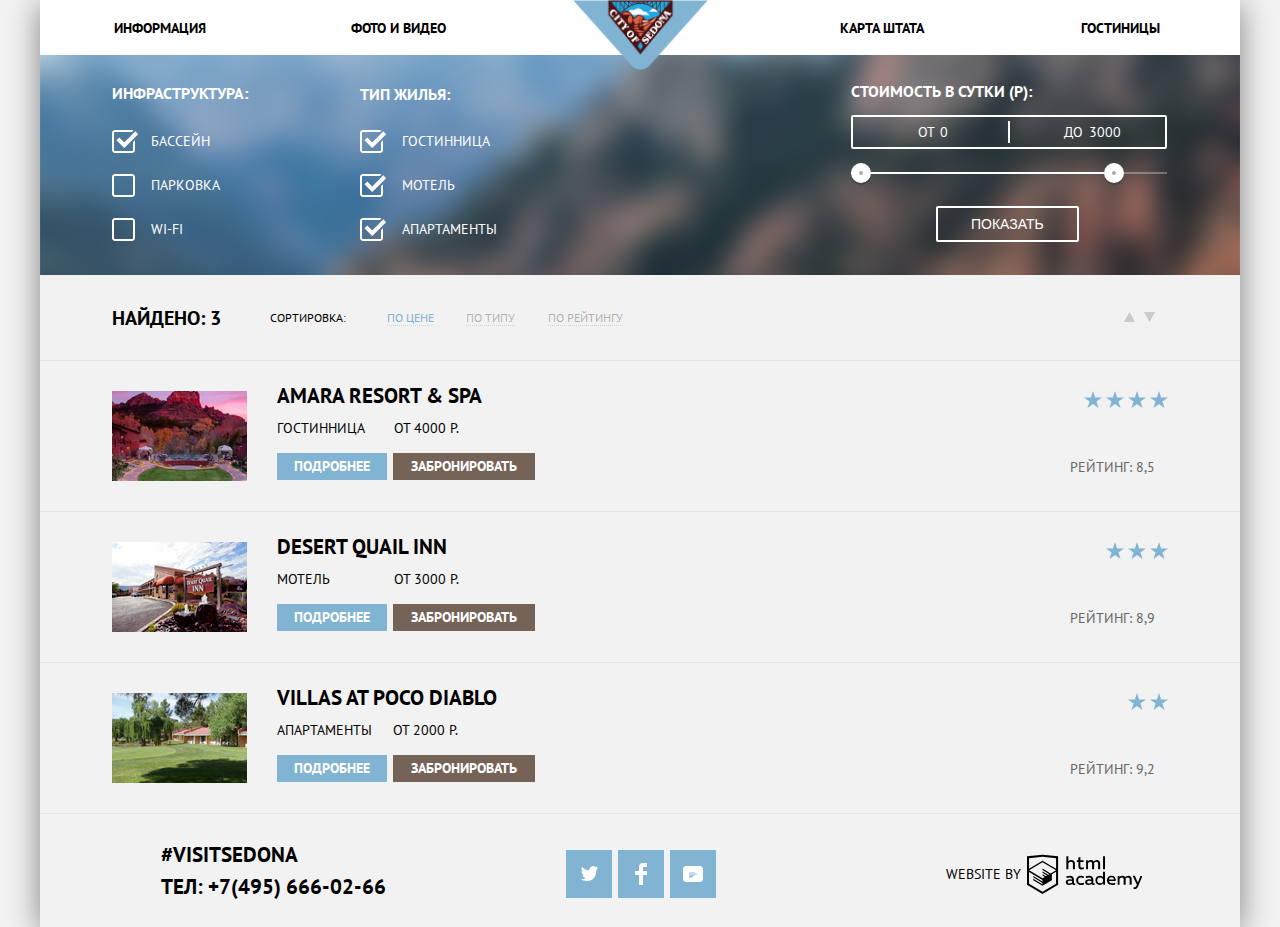
==== hotels.html @ 646f5143 "Final" ====
<!DOCTYPE html>
<html lang="ru">
<head>
  <meta charset="utf-8">
  <title>Sedona</title>
  <link href="https://fonts.googleapis.com/css?family=PT+Sans&display=swap" rel="stylesheet">
  <link href="css/style.css" rel="stylesheet">
</head>
<body>
  <!-- Навигация сайта -->
  <header class="main-header">
    <nav class="main-navigation">
      <p class="main-logo">
        <a href="index.html">
          <img src="img/logo.png" width="135" height="70" alt="Логотип Sedona">
        </a>
      </p>
      <ul class="site-navigation">
        <li><a href="index.html">Информация</a></li>
        <li><a href="#">Фото и Видео</a></li>
        <li class="site-navigation-left"><a href="#">Карта Штата</a></li>
        <li><a class="active-page-hotel" href="hotels.html">Гостиницы</a></li>
      </ul>
    </nav>
  </header>
  <!--Общий класс фильтрам filters где будут вложены все остальные фильтры в блоке-->
  <form class="filter" action="https://echo.htmlacademy.ru" method="post">
    <div class="filter-options">
      <h3 class="filter-options-h3">Инфраструктура:</h3>
      <input class="visually-hidden filter-input filter-input-checkbox" id="pool" type="checkbox" name="pool" checked>
      <label class="filter-cursor" for="pool">
        Бассейн
      </label>
      <input class="visually-hidden filter-input filter-input-checkbox" id="parking" type="checkbox" name="parking">
      <label class="filter-cursor" for="parking">
        Парковка
      </label>
      <input class="visually-hidden filter-input filter-input-checkbox" id="wi-fi" type="checkbox" name="wi-fi">
      <label class="filter-cursor" for="wi-fi">
        Wi-fi
      </label>
    </div>
    <!-- Задал название классна Property-filter для фильтра для колонки типа жилья-->
    <div class="filter-options2">
      <h3 class="filter-options2-h3">Тип жилья:</h3>
      <input class="visually-hidden2 filter-input2 filter-input-checkbox2" id="hotel" type="checkbox" name="hotel"
        checked>
      <label class="filter-cursor" for="hotel">
        Гостинница
      </label>
      <input class="visually-hidden2 filter-input2 filter-input-checkbox2" id="motel" type="checkbox" name="motel"
        checked>
      <label class="filter-cursor" for="motel">
        Мотель
      </label>
      <input class="visually-hidden2 filter-input2 filter-input-checkbox2" id="apartment" type="checkbox"
        name="apartment" checked>
      <label class="filter-cursor" for="apartment">
        Апартаменты
      </label>
    </div>
    <!-- Задаю будущий класс фильтру по цене price-filter-->
    <div class="filter-range">
      <div class="filter-range-title">Стоимость в сутки (р):</div>
      <div class="price-controls">
        <label class="min-price">от <input type="text" name="min-price" value="0"></label>
        <label class="max-price">до <input type="text" name="max-price" value="3000"></label>
      </div>
      <div class="range-controls">
        <div class="scale">
          <div class="bar"></div>
        </div>
        <div class="range-toggle range-toggle-min"></div>
        <div class="range-toggle range-toggle-max"></div>
      </div>
      <button class="btn-transparent" type="submit">Показать</button>
    </div>
  </form>
  <!-- добавляю доп секцию под результаты results-->
  <section class="results-filter">
    <div class="result-gradation">
      <h3>Найдено: 3</h3>
    </div>
    <div class="gradation">
      <span class="gradation-list">Сортировка:</span>
      <a class="price-gradation" href="#">По цене</a>
      <a class="type-gradation" href="#">По типу</a>
      <a class="rating-gradation" href="#">По рейтингу</a>
      <button class="up-icon" type="button">
        <svg xmlns="http://www.w3.org/2000/svg" width="11" height="10" viewBox="0 0 11 10">
          <path d="M5.5 0L0 10h11z" />
        </svg>
      </button>
      <button class="down-icon" type="button">
        <svg xmlns="http://www.w3.org/2000/svg" width="11" height="10" viewBox="0 0 11 10">
          <path d="M5.5 10L0 0h11" />
        </svg>
      </button>
    </div>
  </section>
  <section class="hotels">
    <article class="hotel-list">
      <img src="img/amara_resot_and_spa.png" width="135" height="90" alt="Фото отеля">
      <div class="hotel-info">
        <a class="hotel-title" href="#">Amara Resort & Spa</a>
        <p class="hotel-discription">
          <span class="hotel-discription-right">Гостинница</span>
          <span>От 4000 р.</span>
        </p>
        <p class="hotel-main-discription">
          <a class="learn-more" href="#">Подробнее</a>
          <a class="reserved" href="#">Забронировать</a>
        </p>
      </div>
      <div class="hotel-rating">
        <span>
          <img src="img/star.svg" alt="4 звезды">
          <img src="img/star.svg" alt="4 звезды">
          <img src="img/star.svg" alt="4 звезды">
          <img src="img/star.svg" alt="4 звезды">
        </span>
        <span class="rating">Рейтинг: 8,5</span>
      </div>
    </article>
    <article class="hotel-list">
      <img src="img/desert_quail_inn.png" width="135" height="90" alt="Фото мотеля">
      <div class="hotel-info">
        <a class="hotel-title" href="#">Desert Quail Inn</a>
        <p class="hotel-discription">
          <span class="hotel-discription-right">Мотель</span>
          <span class="motel-price">От 3000 р.</span>
        </p>
        <p class="hotel-main-discription">
          <a class="learn-more" href="#">Подробнее</a>
          <a class="reserved" href="#">Забронировать</a>
        </p>
      </div>
      <div class="hotel-rating">
        <span>
          <img src="img/star.svg" alt="3 звезды">
          <img src="img/star.svg" alt="3 звезды">
          <img src="img/star.svg" alt="3 звезды">
        </span>
        <span class="rating">Рейтинг: 8,9</span>
      </div>
    </article>
    <article class="hotel-list">
      <img src="img/villas_at_poco_diablo.png" width="135" height="90" alt="Фото апартаментов">
      <div class="hotel-info">
        <a class="hotel-title" href="#">Villas At Poco Diablo</a>
        <p class="hotel-discription">
          <span class="hotel-discription-right-apartment">Апартаменты</span>
          <span class="apartment-price">От 2000 р.</span>
        </p>
        <p class="hotel-main-discription">
          <a class="learn-more" href="#">Подробнее</a>
          <a class="reserved" href="#">Забронировать</a>
        </p>
      </div>
      <div class="hotel-rating">
        <span>
          <img src="img/star.svg" alt="2 звезды">
          <img src="img/star.svg" alt="2 звезды">
        </span>
        <span class="rating">Рейтинг: 9,2</span>
      </div>
    </article>
    <p class="footer-fix"></p>
  </section>
  <footer class="footer-info">
    <p class="main-information">
      <span class="main-information1">#visitsedona</span>
      <span class="main-information2">Тел: +7(495) 666-02-66</span>
    </p>
    <ul class="social-buttons">
      <li>
        <a class="social-button-tw" href="https://twitter.com/">
          <svg xmlns="http://www.w3.org/2000/svg" xmlns:xlink="http://www.w3.org/1999/xlink" width="17" height="15"
            viewBox="0 0 17 15">
            <path
              d="M10.95.144c1.685-.496 2.984.27 3.577 1.179.673-.231 1.331-.481 2.011-.708a2.345 2.345 0 0 1-.857 1.768c.685.17 1.304-.491 1.304-.491-.169 1-1.006 1.788-1.563 2.024-.231 6.75-3.175 11.217-10.077 11.082h-.446c-.41 0-4.164-.46-4.898-1.887 2.271.196 3.893-.422 4.693-1.177-.96-.3-2.679-.477-2.979-2.95.349.106.564.228 1.19.119C1.705 8.247.374 7.53.448 5.33c.285.328 1.067.536 1.34.472C1.085 5.561-.182 2.442.894.85c1.818 1.854 3.735 3.606 7.152 3.773C8.254 2.33 9.183.793 10.95.144z" />
          </svg>
        </a>
      </li>
      <li>
        <a class="social-button-fb" href="https://facebook.com/">
          <svg xmlns="http://www.w3.org/2000/svg" width="12" height="22" viewBox="0 0 12 22">
            <path d="M12 4V0H8a4 4 0 0 0-4 4v4H0v4h4v10h4V12h4V8H8V4h4z" />
          </svg>
        </a>
      </li>
      <li>
        <a class="social-button-yt" href="https://youtube.com/">
          <svg xmlns="http://www.w3.org/2000/svg" xmlns:xlink="http://www.w3.org/1999/xlink" width="20" height="16"
            viewBox="0 0 20 16">
            <image width="20" height="16" overflow="visible" xlink:href="youtube.png" />
            <path
              d="M17 0H3C1.35 0 0 1.35 0 3v10c0 1.65 1.35 3 3 3h14c1.65 0 3-1.35 3-3V3c0-1.65-1.35-3-3-3zM6.027 11.998V4.002L15.014 8l-8.987 3.998z" />
          </svg>
        </a>
      </li>
    </ul>
    <p class="copyright-info">website by
      <a class="copyright" href="https://htmlacademy.ru/">
        <svg xmlns="http://www.w3.org/2000/svg" data-name="Layer 1" width="115" height="41" viewBox="0 0 113 39">
          <path fill="#fffff"
            d="M46.84 28.22a2.07 2.07 0 0 0 .58-.11v1.4a3.41 3.41 0 0 1-1.24.22 1.75 1.75 0 0 1-1.75-1 5.08 5.08 0 0 1-3.3 1.13c-1.59 0-3.06-.87-3.06-2.68 0-2.24 2.08-2.93 3.9-2.93a11.63 11.63 0 0 1 2.28.26v-.31c0-1.09-.8-1.86-2.3-1.86a7.79 7.79 0 0 0-3.15.67v-1.79a10.72 10.72 0 0 1 3.35-.58c2.48 0 4 1.18 4 3.83v3.14a.57.57 0 0 0 .69.61zm-6.76-1.19a1.42 1.42 0 0 0 1.64 1.29 3.56 3.56 0 0 0 2.53-1v-1.51a10.21 10.21 0 0 0-1.9-.22c-1.1.01-2.27.35-2.27 1.45zM53.06 20.62a5.29 5.29 0 0 1 2.7.67v1.79a4.28 4.28 0 0 0-2.42-.73 2.89 2.89 0 1 0 0 5.76 5.26 5.26 0 0 0 2.55-.67v1.8a6.58 6.58 0 0 1-2.9.6 4.42 4.42 0 0 1-4.72-4.54 4.54 4.54 0 0 1 4.79-4.68zM65.84 28.22a2.07 2.07 0 0 0 .58-.11v1.4a3.41 3.41 0 0 1-1.24.22 1.75 1.75 0 0 1-1.75-1 5.08 5.08 0 0 1-3.3 1.13c-1.59 0-3.06-.87-3.06-2.68 0-2.24 2.08-2.93 3.9-2.93a11.63 11.63 0 0 1 2.28.26v-.31c0-1.09-.8-1.86-2.3-1.86a7.79 7.79 0 0 0-3.15.67v-1.79a10.72 10.72 0 0 1 3.35-.58c2.48 0 4 1.18 4 3.83v3.14a.57.57 0 0 0 .69.61zm-6.76-1.19a1.42 1.42 0 0 0 1.64 1.29 3.56 3.56 0 0 0 2.53-1v-1.51a10.21 10.21 0 0 0-1.9-.22c-1.11.01-2.27.35-2.27 1.45zM76.67 16.85v12.76h-1.76v-1.39a4.07 4.07 0 0 1-3.35 1.62 4.62 4.62 0 0 1 0-9.22 4 4 0 0 1 3.15 1.37v-5.14h2zm-4.76 5.48a2.9 2.9 0 0 0 0 5.8 3 3 0 0 0 2.79-1.84v-2.13a3.06 3.06 0 0 0-2.79-1.83zM82.99 20.62c3.48 0 4.68 2.81 4.12 5.34h-6.58c.22 1.57 1.75 2.22 3.35 2.22a6.41 6.41 0 0 0 2.77-.62v1.68a7.5 7.5 0 0 1-3.14.6c-2.68 0-5-1.53-5-4.61a4.39 4.39 0 0 1 4.48-4.61zm.09 1.62a2.39 2.39 0 0 0-2.57 2.26h4.85a2.06 2.06 0 0 0-2.28-2.26zM89.1 29.61v-8.75h1.73v1.09a4 4 0 0 1 2.92-1.33 3 3 0 0 1 2.73 1.4 4.33 4.33 0 0 1 3.06-1.4 3.21 3.21 0 0 1 3.32 3.52v5.47h-2V24.2a1.67 1.67 0 0 0-1.73-1.84 2.94 2.94 0 0 0-2.17 1.18V29.61h-2V24.2a1.67 1.67 0 0 0-1.73-1.84 3.11 3.11 0 0 0-2.32 1.35v5.91h-2zM111.47 20.86h2l-4.1 9.93c-.95 2.28-2.19 3-3.52 3a5 5 0 0 1-1.15-.15v-1.66a3 3 0 0 0 .89.13c.95 0 1.66-.67 2.17-2l.18-.44-4.16-8.82h2.13l3 6.6zM40.66 1.53v5a4 4 0 0 1 2.83-1.2A3.41 3.41 0 0 1 47.1 8.9v5.41h-2V9.15a1.9 1.9 0 0 0-2-2.1 3.08 3.08 0 0 0-2.44 1.46v5.8h-2V1.53h2zM52.43 2.42v3.12h3.17v1.71h-3.17v4c0 1.15.53 1.53 1.66 1.53a4.71 4.71 0 0 0 1.77-.35v1.68a7.14 7.14 0 0 1-2.35.38 2.68 2.68 0 0 1-3-2.88V7.23h-1.6V5.52h1.57V2.88zM58.1 14.29V5.54h1.73v1.09a4 4 0 0 1 2.92-1.33 3 3 0 0 1 2.73 1.4 4.33 4.33 0 0 1 3.06-1.4 3.21 3.21 0 0 1 3.32 3.52v5.47h-2V8.88a1.67 1.67 0 0 0-1.73-1.84 2.94 2.94 0 0 0-2.17 1.18V14.29h-2V8.88a1.67 1.67 0 0 0-1.73-1.84 3.11 3.11 0 0 0-2.32 1.35v5.91h-2zM74.72 1.52h1.95v12.76h-1.95zM15.44.02h-.16L0 1.62v28l15.28 9.09 15.28-9.09v-28zm13.12 28.45l-13.28 7.9L2 28.47V16.99l13.22 7.87v1.43l-9.07-5.4v1.38l9.11 5.47v1.46l-9.1-5.42v1.38l9.11 5.47 9.19-5.5V19.22l4.1-2.45v11.67zm0-13.16l-3.65 2.14-1.68 1-8-4.76v1.38l6.84 4.07h-.06l-.15.09-1 .57-5.64-3.36v1.38l4.45 2.65-1.05.7-3.36-2v1.38l2.21 1.3-2.25 1.35-13.16-7.82 13.17-7.92zm0-1.39L15.21 6.05l-13.2 7.86V3.41l13.28-1.39 13.28 1.39v10.51z" />
        </svg>
      </a>
    </p>
  </footer>
</body>
</html>
---- css/style.css ----
body {
    margin: 0 auto;
    padding: 0;
    
    font-family: "PT Sans", Arial, sans-serif;
    font-size: 14px;
    line-height: 24px;
    font-weight: 400;
    color: black;
    text-transform: uppercase;
    background-color: white;
    text-align: center;
    width: 1200px;

    box-shadow: 0 5px 30px 0 gray;
    background-color: #f2f2f2;
  }

* {
    box-sizing: border-box;
}

a {
    text-decoration: none;
}

 /* Главная страница сайта */
 /* Навигация сайта */

.background-photo {
        min-height: 508px;
        background: url(../img/background-mask.png) no-repeat, url(../img/background-welcome.png) no-repeat, url(../img/background-photo.jpg) no-repeat;
        background-position: -2px 451px , 370px 76px , 0px -83px;
}

.main-navigation {
    font-size: 14px;
    line-height: 26px;
    color: black;
    font-weight: bold;
    background-color: white;
    text-align: center;
}

.main-navigation li {
    width: 239px;
    padding: 15px 20px;
    
}

.main-logo {
    position: absolute;
    margin: 0 auto;
    left: 0;
    right: 0;
    width: 140px;
}
.main-navigation,
.site-navigation {
    list-style: none;
}

.site-navigation {
    display: flex;
    padding: 0;
    margin: 0;
}

.site-navigation-left {
    margin-left: auto;
}

.main h1 {
    font-size: 21px;
    line-height: 26px;
    width: 440px;
    height: 48px;
    color: #333333;
}

.main h2 {
    font-size: 21px;
    font-weight: 700;
    line-height: 26px;
}

/* Навигация сайта */
.site-navigation a {
    color: #000000;
}

.site-navigation a:hover {
    color: #81b3d2;
}

.site-navigation a:active {
    color: rgba(0, 0, 0, 0.3);
}

.active-page-info:visited {
    color: #766357;
}

/* Список преимуществ */

.main-intro {
    display: flex;
    flex-direction: column;
    text-align: center;
    background-color: white;
    padding-top: 61px;
}

.main-intro h1 {
    font-size: 21px;
    line-height: 26px;
    font-weight: 700;
    width: 455px;
    margin-top: 0;
    margin-left:auto;
    margin-right: auto;
}

.main-intro h2 {
    font-size: 14px;
    line-height: 26px;
    font-weight: 400;
    margin-bottom: 53px;
}

.features-list ul {
    list-style:none;
}

.features-list .features-item {
    width: 1200px;
    min-height: 328px;
}

.features-list,
.features-item {
    display: flex;
    margin-left:auto;
    margin-right:auto;
    
    min-height: 257px;
}

.features-item {
    margin: 0;
    padding: 0;
}

.features-item h3 {
    font-size: 21px;
    line-height: 21px; 
}

.features-item-text {
    background-color: #81b3d2;
    color: white;
    width: 400px;
    height: 256px;
    padding: 53px 54px;

}

.features-item-title {
    margin: -7px auto;
    padding: 0;
    width: 200px;
}

.features-item-text h3 {
    font-size: 21px;
    font-weight: 700;
    line-height: 21px;
    margin-bottom: 24px;
}

.features-items li {
    width: 1200px;
    display: flex;
}

.features-list1 {
    display: flex;
    width: 1200px;
    min-height: 328px;    
}

.features-item1 {
    list-style: none;
    display: flex;
    margin: 0;
    padding: 0;
}

.features-item1 h3 {
    font-size: 21px;
    font-weight: 700;
    line-height: 21px;
}

.features-item1 ul {
    width: 400px;
}

.features-list2 {
    display: flex;
    width: 1200px;
    min-height: 257px;
    background-color: #eeeeee;    
}

.features-list2 ul{
    list-style: none;
    margin: 0 auto;
    padding-left: 0px;
    padding-right: 0px;
}

.features-item2 {
    display: flex;
}

.features-item2-fix {
    margin-right: 4px;
}

.features-item2 li {
    width: 400px;
    min-height: 143px;
    padding-top: 50px;
    padding-bottom: 63px;
}

.features-list2 h3 {
    font-size: 21px;
    line-height: 21px;
    display: block;
    width: 125px;
    margin: -4px 136px 23px;
    padding: 0;
}

.features-item2 p {
    padding: 0px 69px;
}

/* Секция формы */
.search-block {
    font-weight: 700;
}

.search-button {
    width: 568px;
    padding: 30px 0;
    background-color:#766357;
    border: none;
    color:#fff;
    line-height: 26px;
    cursor: pointer;
    font-size: 21px;
    font-weight: 700;
    text-transform: uppercase;
}

.search-button:hover {
    background-color: #604e43;
}

.search-button:active {
    background-color: #503e33;
}

.search-text-block {
    width: 1200px;
    text-align: center;
    padding-right: 400px;
    padding-left: 400px;
}

.search-text-main{
    font-size: 30px;
    font-weight: 700;
    line-height: 36px;
    padding-top: 5px;
}

.search-text {
    font-size: 14px;
    line-height: 26px;
    font-weight: 400;
    padding-left: 20px;
    padding-right: 20px;
}

.submit-search {
    color: white;
    font-size: 21px;
    font-weight: 700;
    line-height: 26px;
    background-color: #81b3d2;
    border: none;
    margin-top: 53px;
    margin-right: 0px;
    margin-bottom: 0px;
    margin-left: 0px;
    padding-top: 16px;
    padding-bottom: 16px;
    width: 458px;
    height: 58px;
    cursor: pointer;
    text-transform: uppercase;
}

.submit-search:hover {
    background-color: #669ec0;
}

.submit-search:active {
    background-color: #5496bd;
}

/* Стилизация формы заезда выезда */
.style-date {
    background-color: #f2f2f2;
    cursor: pointer;
}

.style-date:hover {
    background-color: #ebebeb;
}

.style-date:focus {
    background-color: #ffffff;
}
/* Кнопки плюсов и минусов и секция формы  */
.search-form {
    box-shadow: 0 5px 30px 0 gray;
    width: 568px;
    min-height: 395px;
    margin: 0 auto;
    position: absolute;
    left: 0;
    right: 0;
    padding-top: 53px;
    background-color:white;
}

.input-with-button {
    position: relative;
}

.input-with-button input {
    width: 38px;
    height: 38px;
    text-align: center;
    border: none;
    background-color: #f2f2f2;
}

.input-with-button input:hover {
    background-color: #ebebeb;
}

.input-with-button input:focus {
    background-color: #ffffff;
}

.input-with-button button {
    width: 38px;
    height: 38px;
    border: none;
    background-color: #f2f2f2;
    color: #bdbbbc;
    margin-left: -4px;
    margin-right: -4px;
}

.input-with-button button:hover {
    color: #000000;
}

.input-with-button button:active {
    color: #81b3d2;
}

.counter {
    display: flex;
    justify-content: flex-start;
    align-content: space-between;
    align-items: center;
}

.counter label {
    padding-left: 55px;
    padding-right: 40px;
}

.counter-label-kids {
    margin-left: 70px;
    margin-right: -12px;
}

.date-selector {
    display: flex;
    justify-content: center;
    align-items: baseline;
    margin-bottom: 30px;
}

.date-selector input {
    width: 346px;
    height: 38px;
    border: none;
    margin-left: 21px;  
    padding-left: 15px;
    font-size: 14px;
    line-height: 26px;
    color: #000000;
    font-weight: 700;
    text-transform: uppercase;
}

.date-selector input:focus {
    border: 2px solid #e5e5e5;
}

.input-with-calendar {
    position: relative;
}

.date-selector button {
    position: absolute;
    top: 9px;
    right: 19px;
}


/* Кнопки календаря */

.calendar-button {
    width: 21px;
    height: 22px;
    border: none;
    cursor: pointer;
    outline: none;
    background: transparent;
}

.calendar-button svg {
    fill: #cacaca;
}

.calendar-button:hover svg {
    fill: black;
}

.calendar-button:active svg { 
    fill: #81b3d2;
}

/* Футер */
.footer-info {
    width: 1200px;
    min-height: 106px;
    display: flex;
    align-items: center;
}

.footer-fix {
    margin: 0;
    padding-top: 7px;
}

.main-information1 {
    padding-left: 121px;
    padding-bottom: 6px;
}

.main-information2 {
    padding-left: 121px;
    padding-bottom: 6px;
}

.main-information {
    font-size: 21px;
    font-weight: 700;
    line-height: 26px;
    display: flex;
    flex-direction: column;
    align-items: flex-start;
    margin: 0;
}

.copyright-info {
    display: flex;
    padding-top: 30px;
    padding: 0;
    margin: 0;
    align-items: center;
    padding-left: 230px;
}

/* Кнопка логотипа */

.copyright {
    width: 127px;
    height: 40px;
    border: none;
    cursor: pointer;
    background: transparent;
}

.copyright:hover svg {
    fill: #81b3d2;
}

.copyright:active svg {
    fill: #bdbbbc;
}

/* Сошал кнопки  */

.social-buttons {
    list-style:none;
    padding: 0;
    margin: 0;
    display: flex;
    padding-top: 36px;
    padding: 0;
    padding-left: 180px;
}

.social-button-tw {
    margin-right: 6px;
}

.social-button-fb {
    margin-right: 6px;
}

.social-button-tw, 
.social-button-fb,
.social-button-yt {
    display: inline-flex;
    justify-content: center;
    align-items: center;
    width: 46px;
    height: 48px;
    display: inline-flex;
    cursor: pointer;
    outline: none;
    background-color: #81b3d2;
}

.social-button-tw svg, 
.social-button-fb svg,
.social-button-yt svg { 
    fill: #ffffff;
}

.social-button-tw:hover, 
.social-button-fb:hover,
.social-button-yt:hover {
    background-color: #669ec0;
}

.social-button-tw:active, 
.social-button-fb:active,
.social-button-yt:active  {
    background-color: #5496bd;
}

.social-button-tw:active svg, 
.social-button-fb:active svg,
.social-button-yt:active svg {
    fill: #88b6d1;
}

/* Активная кнопка на странице отеля */

.site-navigation .active-page-hotel:active {
    color: #766357 ;
}

/* Страница с отелями */

/* Стиль активной страницы на которой находимся */

.active-page-hotel:visited {
    color: #766357;
}

/* Фильтр страницы гостиницы */

.filter-cursor {
    cursor: pointer;
}

.filter {
    display: flex;
    background: url(../img/hotel-background.png) center no-repeat;
    color: #fff;
    padding-left: 72px;
    padding-top: 0;
    padding-right: 74px;
    padding-bottom: 0;
    min-height: 220px;
    margin-top: -1px;
}

.map iframe {
    border: 0;
}

.filters input[type="checkbox"] {
    display: none;
}

.filter-options {
    display: flex;
    flex-direction: column;
    align-items: flex-start;
    padding-right: 0px;
    min-height: 0px;
    padding-left: 26px;
    padding-top: 18px;
    
}

.filter-options-h3 {
    padding-top: 8px;
    padding-bottom: 24px;
    margin: 0;
    margin-left: -26px;
    margin-right: 70px;
}

.filter-options label {
    position: relative;
    display: block;
    padding-bottom: 20px;
    padding-left: 13px;
}


.filter-options2 {
    display: flex;
    flex-direction: column;
    align-items: flex-start;
    padding-right: 0px;
    min-height: 0px;
    padding-left: 42px;
    padding-top: 1px;
}

.filter-options2 label {
    position: relative;
    display: block;
    padding-bottom: 20px;
    padding-left: 42px;
}

.filter-options2-h3 {
    padding-top: 26px;
    padding-bottom: 23px;
    margin: 0;
}

.filter-input-checkbox:checked + label::before {
    content: "";
    position: absolute;
    width: 27px;
    height: 23px;
    top: 1px;
    left: -26px;;
    background-image: url(../img/checkbox-on.svg);
    background-repeat: no-repeat;
}

.filter-input-checkbox + label::before {
    content: "";
    position: absolute;
    width: 27px;
    height: 23px;
    top: 1px;
    left: -26px;
    background-image: url(../img/checkbox-off.svg);
    background-repeat: no-repeat;
}

.visually-hidden:not(:focus):not(:active),
input[type="checkbox"].visually-hidden,
input[type="radio"].visually-hidden {
    position: absolute;
    width: 1px;
    height: 1px;
    margin: -1px;
    border: 0;
    padding: 0;
    white-space: nowrap;
    clip-path: inset(100%);
    clip: rect(0 0 0 0);
    overflow: hidden;
}

.filter-input-checkbox2:checked + label::before {
    content: "";
    position: absolute;
    width: 27px;
    height: 23px;
    left: 0px;
    top: 1px;
    background-image: url(../img/checkbox-on.svg);
    background-repeat: no-repeat;
}
  
.filter-input-checkbox2 + label::before {
    content: "";
    position: absolute;
    width: 27px;
    height: 23px;
    top: 1px;
    left: 0px;
    background-image: url(../img/checkbox-off.svg);
    background-repeat: no-repeat;
}
  
.visually-hidden2:not(:focus):not(:active),
input[type="checkbox"].visually-hidden2,
input[type="radio"].visually-hidden2 {
    position: absolute;
    width: 1px;
    height: 1px;
    margin: -1px;
    border: 0;
    padding: 0;
    white-space: nowrap;
    clip-path: inset(100%);
    clip: rect(0 0 0 0);
    overflow: hidden;
}

.results-filter {
    display: flex;
    align-items: center;
    border-bottom: 1px solid #e5e5e5;
    padding-top: 16px;
    padding-bottom: 15px;
}

.gradation {
    padding-top: 0px;;
    font-size: 12px;
    font-weight: 400;
    line-height: 18px;
}

.result-gradation {
    font-size: 17px;
    line-height: 14px;
    padding-right: 49px;
    padding-left: 72px;
}

/* Стилизация результатов */

.hotels a {
    text-decoration: none;
}

.hotels h3 {
    font-size: 21px;
    font-weight: 700;
    line-height: 26px;
    padding: 0;
    margin: 0;
    padding-left: 30px;
}

.hotels span {
    font-size: 14px;
    font-weight: 400;
    line-height: 21px;
}

.hotel-list {
    display: flex;
    padding-top: 30px;
    padding-bottom: 30px;
    padding-left: 72px;
    padding-right: 72px;
    border-bottom: 1px solid #e5e5e5;
}

.learn-more,
.reserved {
    padding-top: 3px;
    padding-right: 16px;
    padding-bottom: 3px;
    padding-left: 16px;
}

.learn-more {
    color: white;
    width: 110px;
    height: 27px;
    font-size: 14px;
    font-weight: 700;
    line-height: 21px;
    background-color: #81b3d2;
    margin-right: 6px;
}

.learn-more:hover {
    background-color: #669ec0;
}

.learn-more:active {
    background-color: #5496bd;
    color: rgba(255, 255, 255, 0.3);
}

.reserved {
    width: 142px;
    height: 27px;
    color: #ffffff;
    font-size: 14px;
    font-weight: 700;
    line-height: 21px;
    background-color: #766357;
}

.reserved:hover {
    background-color: #604e43;
}

.reserved:active {
    background-color: #503e33;
    color: rgba(255, 255, 255, 0.3);
}

.rating {
    background-color:#f2f2f2;
    color:#666;
    padding-top: 3px;
    padding-right: 13px;
    padding-bottom: 3px;
    padding-left: 13px;
}

/* Стилизация фильтров ( Найдено ) */
.gradation {
    font-size: 12px;
}

.price-gradation {
    color: #81b3d2;
    border-bottom: 1px dotted #d2d2d2;
    border-bottom-color:rgb(210, 210, 210);
    border-bottom-style: dotted;
    border-bottom-width: 1px;
    margin-left: 38px;
    margin-right: 29px;
}

.rating-gradation {
    margin-left: 30px;
}

.type-gradation,
.rating-gradation {
    color: rgba(0, 0, 0, 0.3);
    border-bottom: 1px dotted #d2d2d2;
    border-bottom-color:rgb(210, 210, 210);
    border-bottom-style: dotted;
    border-bottom-width: 1px;
}

.price-gradation:hover,
.type-gradation:hover,
.rating-gradation:hover {
    color: #81b3d2;
}

.price-gradation:active,
.type-gradation:active,
.rating-gradation:active {
    color: #000000;
}

/* Стилизация поиска после Найдено  */

.hotel-title {
    color: #000000;
    cursor: pointer;
    font-weight: 700;
    font-size: 21px;
}

.hotel-title:hover {
    color: #81b3d2;
}

.hotel-title:active {
    color: rgba(0, 0, 0, 0.3);
}

.up-icon {
    border: none;
    cursor: pointer;
    outline: none;
    background: transparent;
    margin-left: 492px;
}

.up-icon svg {
    fill: #cacaca;
}

.up-icon:hover svg {
    fill: black;
}

.up-icon:active svg {
    fill: #81b3d2;
}

.down-icon {
    border: none;
    cursor: pointer;
    outline: none;
    background: transparent;
    margin-left: -6px;
}

.down-icon svg {
    fill: #cacaca;
}

.down-icon:hover svg {
    fill: black;
}

.down-icon:active svg {
    fill: #81b3d2;
}


.hotel-info {
    display: flex;
    flex-direction: column;
    justify-content: space-between;
    width: 290px;
    height: 89px;
    padding-left: 30px;
}

.hotel-title {
    display: flex;
    margin: 0;
    margin-top: -7px;
}

.motel-price {
    padding-left: 35px;
}

.apartment-price {
    padding-left: 21px;
}

.hotel-discription {
    display: flex;
    margin: 0;
}


.hotel-discription-right {
    padding-right: 29px;
}

.hotel-discription-right-apartment {
    padding-left: 0px;
}


.hotel-main-discription {
    display: flex;
    min-width:400px;
    min-height: 30px;
    margin: 0;
    padding-top: 3px;

}

.discription {
    margin-bottom: 43px;
}

.hotel-rating {
    display: flex;
    flex-direction: column;
    align-items: flex-end;
    justify-content: space-between;
    height: 90px;
    margin-left: auto;
}

.hotel-main-info {
    display: inline-block;
}

/* Фильтр  */

.filter-range {
    width: 316px;
    margin-top: 26px;
    margin-right: -1px;
    margin-left: auto;
}

.filter-range-title {
    margin-bottom: 13px;
    font-size: 16px;
    font-weight: 700;
    line-height: 21px;
    text-align: left;
}

.price-controls {
    height: 34px;
    margin-bottom: 23px;
    font-size: 0;
    position: relative;
    border: 2px solid #ffffff;
    border-radius: 2px;
    display: flex;
    align-items: center;
  }

.price-controls label {
    display: inline-block;
    font-size: 14px;
    line-height: 21px;
    vertical-align: top;
    cursor: pointer;
}

.price-controls .min-price,
.price-controls .max-price {
    width: 157px;
    padding-left: 42px;
}

.max-price {
    margin-left: -9px;
}

.price-controls input {
    width: 50px;
    margin: 0;
    color: inherit;
    font: inherit;
    background: none;
    border: none;
}

.price-controls::after {
    content: "";
    position: absolute;
    top: 50%;
    left: 50%;
    transform: translate(-50%, -50%);
    width: 2px;
    height: 22px;
    background: #ffffff;
}

.range-controls {
    position: relative;
    margin-bottom: 32px;
}

.range-controls .scale {
    height: 2px;
    background: rgba(255, 255, 255, 0.3);
}

.range-controls .bar {
    width: 80%;
    height: 2px;
    background: #ffffff;
}

.range-toggle {
    position: absolute;
    top: -9px;
    width: 20px;
    height: 20px;
    background: #ababab;
    border: 8px solid #ffffff;
    border-radius: 50%;
    box-shadow: 0 2px 1px 0 rgba(0, 1, 1, 0.2);
    cursor: pointer;
}

.range-toggle:hover {
    background: #1c4f80;
    width: 21px;
    height: 21px;
}

.range-toggle-min {
    left: 0;
}
  
.range-toggle-max {
    left: 80%;
}

.btn-transparent {
    display: block;
    margin: 0 auto;
    margin-left: 85px;
    padding: 6px 33px;
    font-size: 14px;
    line-height: 20px;
    color: #ffffff;
    text-transform: uppercase;
    background: transparent;
    border: 2px solid #ffffff;
    border-radius: 2px;
    cursor: pointer;
}

.btn-transparent:hover {
    color: #000000;
    background: #ffffff;
}

.features-items {
    display: flex;
    padding: 0;
    margin: 0;
}
  
.features-item {
    flex-direction: column;
    align-items: center;
    padding: 58px 48px 82px 48px;
}
  
.features-item img {
    margin-bottom: 30px;
    max-height: 70px;
}
  
  .features-item h3 {
    margin: 0 0 24px 0;
}
  
.features-item p {
    margin: 0;
    line-height: 21px;
}
  
.features-item-paragraph {
    padding-left: 4px;
    margin-left: -15px;
    margin-top: 16px;
    padding-right: 0px;
    margin-right: -13px;
}

.with-control {
    display: flex;
    align-items: center;
    width: 40px;
    height: 39px;
    background: #f2f2f2;
}

  .with-control button {
    min-width: 37px;
    height: 39px;
    background: #f2f2f2;
    border: none;
    border-radius: 0; 
}

.with-control input {
    height: 39px;
    width: 38px;
    background: #f2f2f2;
    border: none;
    padding-left: 15px;
    line-height: 26px;
    font-size: 14px;
    font-weight: 700;
}
  
  
.btn {
    position: relative;
}
  
.btn:before {
    position: absolute;
    content: '';
    width: 12px;
    height: 3px;
    top: 18px;
    left: 11px;
    background: #a9a9a9;
}
  
.btn:after {
    position: absolute;
    content: '';
    width: 12px;
    height: 3px;
    top: 18px;
    left: 11px;
    background: #a9a9a9;
    transform: rotate(-90deg)
}
  
.btn-minus:after {
    content: none;
}
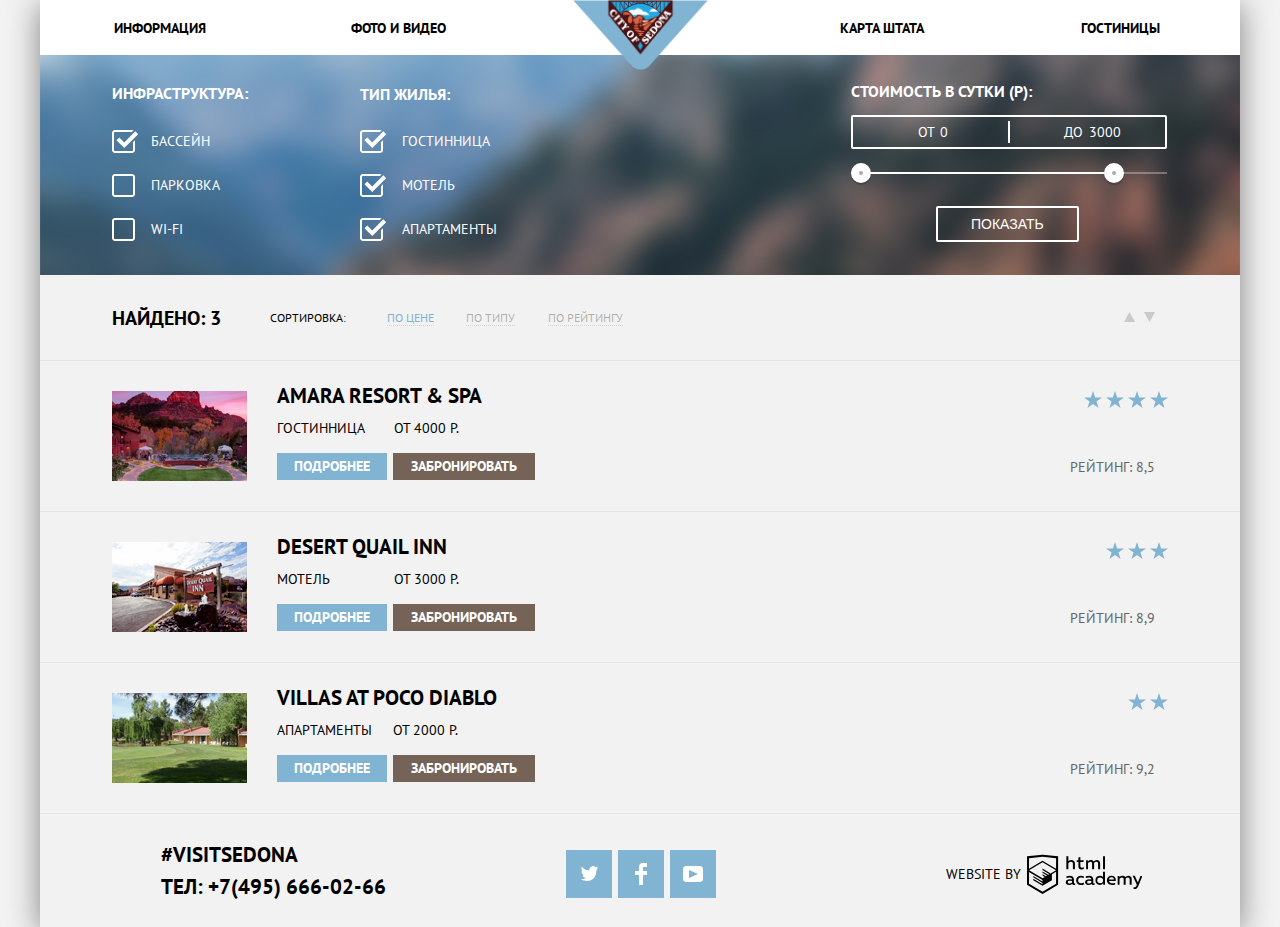
==== commit 46ea21f6: "FInal" ====
--- a/hotels.html
+++ b/hotels.html
@@ -114,10 +114,10 @@
       </div>
       <div class="hotel-rating">
         <span>
-          <img src="img/star.svg" alt="4 звезды">
-          <img src="img/star.svg" alt="4 звезды">
-          <img src="img/star.svg" alt="4 звезды">
-          <img src="img/star.svg" alt="4 звезды">
+          <img src="img/star.svg" width="18" height="17" alt="4 звезды">
+          <img src="img/star.svg" width="18" height="17" alt="4 звезды">
+          <img src="img/star.svg" width="18" height="17" alt="4 звезды">
+          <img src="img/star.svg" width="18" height="17" alt="4 звезды">
         </span>
         <span class="rating">Рейтинг: 8,5</span>
       </div>
@@ -137,9 +137,9 @@
       </div>
       <div class="hotel-rating">
         <span>
-          <img src="img/star.svg" alt="3 звезды">
-          <img src="img/star.svg" alt="3 звезды">
-          <img src="img/star.svg" alt="3 звезды">
+          <img src="img/star.svg" width="18" height="17" alt="3 звезды">
+          <img src="img/star.svg" width="18" height="17" alt="3 звезды">
+          <img src="img/star.svg" width="18" height="17" alt="3 звезды">
         </span>
         <span class="rating">Рейтинг: 8,9</span>
       </div>
@@ -159,8 +159,8 @@
       </div>
       <div class="hotel-rating">
         <span>
-          <img src="img/star.svg" alt="2 звезды">
-          <img src="img/star.svg" alt="2 звезды">
+          <img src="img/star.svg" width="18" height="17" alt="2 звезды">
+          <img src="img/star.svg" width="18" height="17" alt="2 звезды">
         </span>
         <span class="rating">Рейтинг: 9,2</span>
       </div>
@@ -175,8 +175,7 @@
     <ul class="social-buttons">
       <li>
         <a class="social-button-tw" href="https://twitter.com/">
-          <svg xmlns="http://www.w3.org/2000/svg" xmlns:xlink="http://www.w3.org/1999/xlink" width="17" height="15"
-            viewBox="0 0 17 15">
+          <svg xmlns="http://www.w3.org/2000/svg" xmlns:xlink="http://www.w3.org/1999/xlink" width="17" height="15" viewBox="0 0 17 15">
             <path
               d="M10.95.144c1.685-.496 2.984.27 3.577 1.179.673-.231 1.331-.481 2.011-.708a2.345 2.345 0 0 1-.857 1.768c.685.17 1.304-.491 1.304-.491-.169 1-1.006 1.788-1.563 2.024-.231 6.75-3.175 11.217-10.077 11.082h-.446c-.41 0-4.164-.46-4.898-1.887 2.271.196 3.893-.422 4.693-1.177-.96-.3-2.679-.477-2.979-2.95.349.106.564.228 1.19.119C1.705 8.247.374 7.53.448 5.33c.285.328 1.067.536 1.34.472C1.085 5.561-.182 2.442.894.85c1.818 1.854 3.735 3.606 7.152 3.773C8.254 2.33 9.183.793 10.95.144z" />
           </svg>
@@ -191,9 +190,7 @@
       </li>
       <li>
         <a class="social-button-yt" href="https://youtube.com/">
-          <svg xmlns="http://www.w3.org/2000/svg" xmlns:xlink="http://www.w3.org/1999/xlink" width="20" height="16"
-            viewBox="0 0 20 16">
-            <image width="20" height="16" overflow="visible" xlink:href="youtube.png" />
+          <svg xmlns="http://www.w3.org/2000/svg" xmlns:xlink="http://www.w3.org/1999/xlink" width="20" height="16" viewBox="0 0 20 16">
             <path
               d="M17 0H3C1.35 0 0 1.35 0 3v10c0 1.65 1.35 3 3 3h14c1.65 0 3-1.35 3-3V3c0-1.65-1.35-3-3-3zM6.027 11.998V4.002L15.014 8l-8.987 3.998z" />
           </svg>
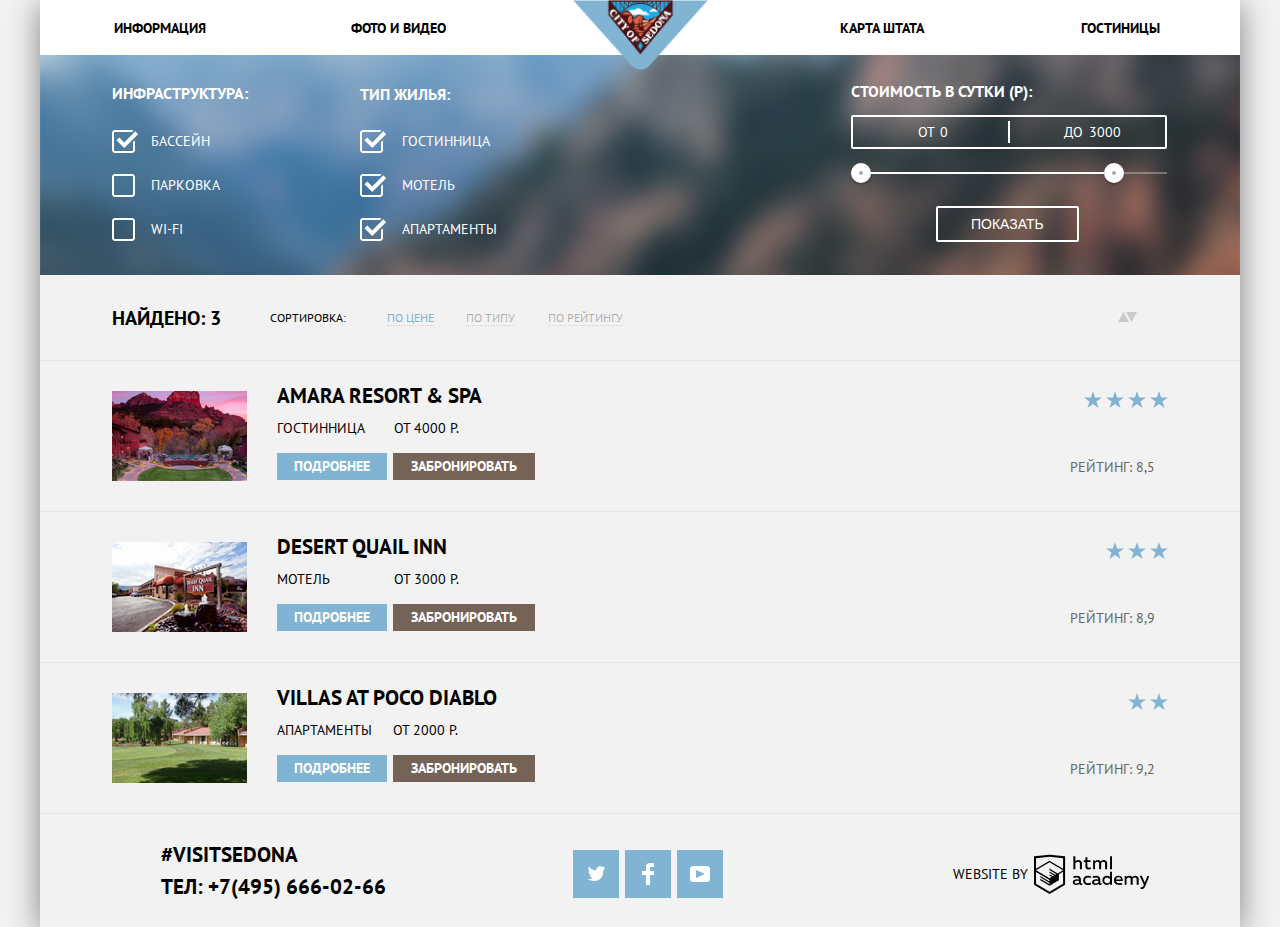
==== commit ac8c2142: "FINAL4" ====
--- a/hotels.html
+++ b/hotels.html
@@ -43,18 +43,15 @@
     <!-- Задал название классна Property-filter для фильтра для колонки типа жилья-->
     <div class="filter-options2">
       <h3 class="filter-options2-h3">Тип жилья:</h3>
-      <input class="visually-hidden2 filter-input2 filter-input-checkbox2" id="hotel" type="checkbox" name="hotel"
-        checked>
+      <input class="visually-hidden2 filter-input2 filter-input-checkbox2" id="hotel" type="checkbox" name="hotel" checked>
       <label class="filter-cursor" for="hotel">
         Гостинница
       </label>
-      <input class="visually-hidden2 filter-input2 filter-input-checkbox2" id="motel" type="checkbox" name="motel"
-        checked>
+      <input class="visually-hidden2 filter-input2 filter-input-checkbox2" id="motel" type="checkbox" name="motel" checked>
       <label class="filter-cursor" for="motel">
         Мотель
       </label>
-      <input class="visually-hidden2 filter-input2 filter-input-checkbox2" id="apartment" type="checkbox"
-        name="apartment" checked>
+      <input class="visually-hidden2 filter-input2 filter-input-checkbox2" id="apartment" type="checkbox" name="apartment" checked>
       <label class="filter-cursor" for="apartment">
         Апартаменты
       </label>
@@ -86,16 +83,16 @@
       <a class="price-gradation" href="#">По цене</a>
       <a class="type-gradation" href="#">По типу</a>
       <a class="rating-gradation" href="#">По рейтингу</a>
-      <button class="up-icon" type="button">
+      <a href="#" class="up-icon">
         <svg xmlns="http://www.w3.org/2000/svg" width="11" height="10" viewBox="0 0 11 10">
-          <path d="M5.5 0L0 10h11z" />
+          <path d="M5.5 0L0 10h11z"/>
         </svg>
-      </button>
-      <button class="down-icon" type="button">
+      </a>
+      <a href="#" class="down-icon">
         <svg xmlns="http://www.w3.org/2000/svg" width="11" height="10" viewBox="0 0 11 10">
-          <path d="M5.5 10L0 0h11" />
+          <path d="M5.5 10L0 0h11"/>
         </svg>
-      </button>
+      </a>
     </div>
   </section>
   <section class="hotels">
@@ -179,12 +176,12 @@
             <path
               d="M10.95.144c1.685-.496 2.984.27 3.577 1.179.673-.231 1.331-.481 2.011-.708a2.345 2.345 0 0 1-.857 1.768c.685.17 1.304-.491 1.304-.491-.169 1-1.006 1.788-1.563 2.024-.231 6.75-3.175 11.217-10.077 11.082h-.446c-.41 0-4.164-.46-4.898-1.887 2.271.196 3.893-.422 4.693-1.177-.96-.3-2.679-.477-2.979-2.95.349.106.564.228 1.19.119C1.705 8.247.374 7.53.448 5.33c.285.328 1.067.536 1.34.472C1.085 5.561-.182 2.442.894.85c1.818 1.854 3.735 3.606 7.152 3.773C8.254 2.33 9.183.793 10.95.144z" />
           </svg>
-        </a>
+        </a> 
       </li>
       <li>
         <a class="social-button-fb" href="https://facebook.com/">
           <svg xmlns="http://www.w3.org/2000/svg" width="12" height="22" viewBox="0 0 12 22">
-            <path d="M12 4V0H8a4 4 0 0 0-4 4v4H0v4h4v10h4V12h4V8H8V4h4z" />
+            <path d="M12 4V0H8a4 4 0 0 0-4 4v4H0v4h4v10h4V12h4V8H8V4h4z"/>
           </svg>
         </a>
       </li>
@@ -192,7 +189,7 @@
         <a class="social-button-yt" href="https://youtube.com/">
           <svg xmlns="http://www.w3.org/2000/svg" xmlns:xlink="http://www.w3.org/1999/xlink" width="20" height="16" viewBox="0 0 20 16">
             <path
-              d="M17 0H3C1.35 0 0 1.35 0 3v10c0 1.65 1.35 3 3 3h14c1.65 0 3-1.35 3-3V3c0-1.65-1.35-3-3-3zM6.027 11.998V4.002L15.014 8l-8.987 3.998z" />
+              d="M17 0H3C1.35 0 0 1.35 0 3v10c0 1.65 1.35 3 3 3h14c1.65 0 3-1.35 3-3V3c0-1.65-1.35-3-3-3zM6.027 11.998V4.002L15.014 8l-8.987 3.998z"/>
           </svg>
         </a>
       </li>
--- a/css/style.css
+++ b/css/style.css
@@ -1,7 +1,6 @@
 body {
     margin: 0 auto;
     padding: 0;
-    
     font-family: "PT Sans", Arial, sans-serif;
     font-size: 14px;
     line-height: 24px;
@@ -11,10 +10,9 @@
     background-color: white;
     text-align: center;
     width: 1200px;
-
     box-shadow: 0 5px 30px 0 gray;
     background-color: #f2f2f2;
-  }
+}
 
 * {
     box-sizing: border-box;
@@ -25,12 +23,13 @@
 }
 
  /* Главная страница сайта */
+
  /* Навигация сайта */
 
 .background-photo {
-        min-height: 508px;
-        background: url(../img/background-mask.png) no-repeat, url(../img/background-welcome.png) no-repeat, url(../img/background-photo.jpg) no-repeat;
-        background-position: -2px 451px , 370px 76px , 0px -83px;
+    min-height: 508px;
+    background: url(../img/background-mask.png) no-repeat, url(../img/background-welcome.png) no-repeat, url(../img/background-photo.jpg) no-repeat;
+    background-position: -2px 451px, 370px 76px, 0px -83px;
 }
 
 .main-navigation {
@@ -45,7 +44,6 @@
 .main-navigation li {
     width: 239px;
     padding: 15px 20px;
-    
 }
 
 .main-logo {
@@ -55,6 +53,7 @@
     right: 0;
     width: 140px;
 }
+
 .main-navigation,
 .site-navigation {
     list-style: none;
@@ -85,6 +84,7 @@
 }
 
 /* Навигация сайта */
+
 .site-navigation a {
     color: #000000;
 }
@@ -140,9 +140,8 @@
 .features-list,
 .features-item {
     display: flex;
-    margin-left:auto;
-    margin-right:auto;
-    
+    margin-left: auto;
+    margin-right: auto;
     min-height: 257px;
 }
 
@@ -162,7 +161,6 @@
     width: 400px;
     height: 256px;
     padding: 53px 54px;
-
 }
 
 .features-item-title {
@@ -213,7 +211,7 @@
     background-color: #eeeeee;    
 }
 
-.features-list2 ul{
+.features-list2 ul {
     list-style: none;
     margin: 0 auto;
     padding-left: 0px;
@@ -249,6 +247,7 @@
 }
 
 /* Секция формы */
+
 .search-block {
     font-weight: 700;
 }
@@ -281,7 +280,7 @@
     padding-left: 400px;
 }
 
-.search-text-main{
+.search-text-main {
     font-size: 30px;
     font-weight: 700;
     line-height: 36px;
@@ -324,6 +323,7 @@
 }
 
 /* Стилизация формы заезда выезда */
+
 .style-date {
     background-color: #f2f2f2;
     cursor: pointer;
@@ -336,7 +336,9 @@
 .style-date:focus {
     background-color: #ffffff;
 }
-/* Кнопки плюсов и минусов и секция формы  */
+
+/* Кнопки плюсов и минусов и секция формы */
+
 .search-form {
     box-shadow: 0 5px 30px 0 gray;
     width: 568px;
@@ -346,7 +348,7 @@
     left: 0;
     right: 0;
     padding-top: 53px;
-    background-color:white;
+    background-color: white;
 }
 
 .input-with-button {
@@ -438,7 +440,6 @@
     right: 19px;
 }
 
-
 /* Кнопки календаря */
 
 .calendar-button {
@@ -463,6 +464,7 @@
 }
 
 /* Футер */
+
 .footer-info {
     width: 1200px;
     min-height: 106px;
@@ -525,13 +527,13 @@
 /* Сошал кнопки  */
 
 .social-buttons {
-    list-style:none;
+    list-style: none;
     padding: 0;
     margin: 0;
     display: flex;
     padding-top: 36px;
     padding: 0;
-    padding-left: 180px;
+    padding-left: 187px;
 }
 
 .social-button-tw {
@@ -583,7 +585,7 @@
 /* Активная кнопка на странице отеля */
 
 .site-navigation .active-page-hotel:active {
-    color: #766357 ;
+    color: #766357;
 }
 
 /* Страница с отелями */
@@ -628,7 +630,6 @@
     min-height: 0px;
     padding-left: 26px;
     padding-top: 18px;
-    
 }
 
 .filter-options-h3 {
@@ -645,7 +646,6 @@
     padding-bottom: 20px;
     padding-left: 13px;
 }
-
 
 .filter-options2 {
     display: flex;
@@ -844,8 +844,8 @@
 }
 
 .rating {
-    background-color:#f2f2f2;
-    color:#666;
+    background-color: #f2f2f2;
+    color: #666;
     padding-top: 3px;
     padding-right: 13px;
     padding-bottom: 3px;
@@ -853,6 +853,7 @@
 }
 
 /* Стилизация фильтров ( Найдено ) */
+
 .gradation {
     font-size: 12px;
 }
@@ -949,7 +950,6 @@
     fill: #81b3d2;
 }
 
-
 .hotel-info {
     display: flex;
     flex-direction: column;
@@ -978,7 +978,6 @@
     margin: 0;
 }
 
-
 .hotel-discription-right {
     padding-right: 29px;
 }
@@ -987,14 +986,12 @@
     padding-left: 0px;
 }
 
-
 .hotel-main-discription {
     display: flex;
     min-width:400px;
     min-height: 30px;
     margin: 0;
     padding-top: 3px;
-
 }
 
 .discription {
@@ -1014,7 +1011,7 @@
     display: inline-block;
 }
 
-/* Фильтр  */
+/* Фильтр */
 
 .filter-range {
     width: 316px;
@@ -1040,7 +1037,7 @@
     border-radius: 2px;
     display: flex;
     align-items: center;
-  }
+}
 
 .price-controls label {
     display: inline-block;
@@ -1159,7 +1156,7 @@
     max-height: 70px;
 }
   
-  .features-item h3 {
+.features-item h3 {
     margin: 0 0 24px 0;
 }
   
@@ -1184,7 +1181,7 @@
     background: #f2f2f2;
 }
 
-  .with-control button {
+.with-control button {
     min-width: 37px;
     height: 39px;
     background: #f2f2f2;
@@ -1202,15 +1199,14 @@
     font-size: 14px;
     font-weight: 700;
 }
-  
-  
+
 .btn {
     position: relative;
 }
   
 .btn:before {
     position: absolute;
-    content: '';
+    content: "";
     width: 12px;
     height: 3px;
     top: 18px;
@@ -1220,7 +1216,7 @@
   
 .btn:after {
     position: absolute;
-    content: '';
+    content: "";
     width: 12px;
     height: 3px;
     top: 18px;
